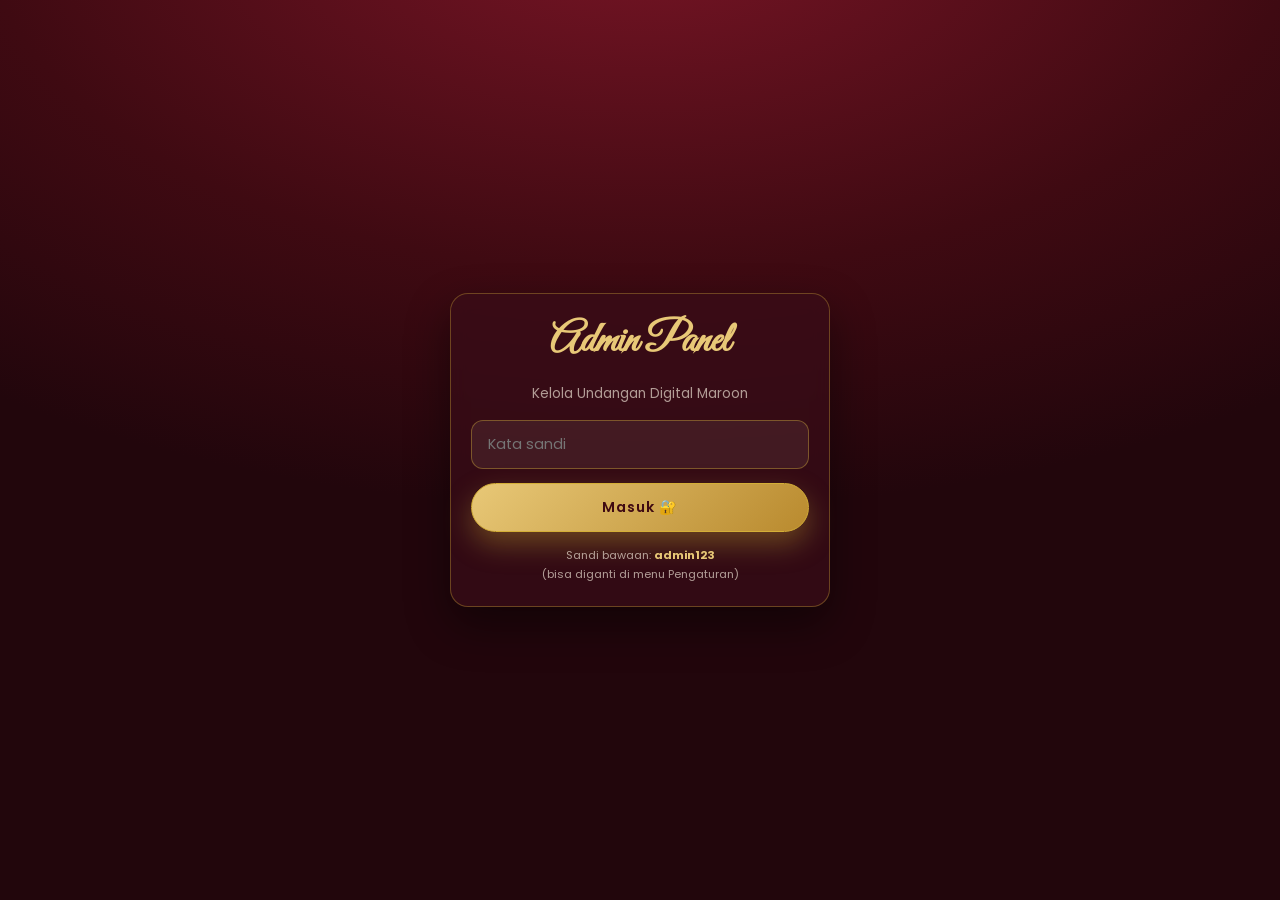
==== admin.html @ 7af0b631 "Add files via upload" ====
<!DOCTYPE html>
<html lang="id">
<head>
  <meta charset="UTF-8">
  <meta name="viewport" content="width=device-width, initial-scale=1.0">
  <title>Admin — Undangan Digital Maroon 🌹</title>
  <link rel="preconnect" href="https://fonts.googleapis.com">
  <link rel="preconnect" href="https://fonts.gstatic.com" crossorigin>
  <link href="https://fonts.googleapis.com/css2?family=Great+Vibes&family=Cormorant+Garamond:ital,wght@0,400;0,500;0,600&family=Poppins:wght@300;400;500&display=swap" rel="stylesheet">
  <link rel="stylesheet" href="style.css">
  <style>
    /* ========== KHUSUS ADMIN — TEMA MAROON + GOLD ========== */
    :root{
      --dark:#2a0810; --maroon:#5a0f1f; --maroon-2:#7a1526; --wine:#8c1d33;
      --gold:#d4af37; --gold-2:#e8c877; --gold-dim:rgba(212,175,55,.4);
      --ivory:#f6ecdd; --muted:rgba(246,236,221,.65);
      --card:rgba(58,13,24,.72); --line:rgba(212,175,55,.35);
    }
    .script{font-family:'Great Vibes',cursive;color:var(--gold-2)}

    /* ---- LOGIN ---- */
    .admin-login{position:fixed;inset:0;z-index:100;display:flex;align-items:center;justify-content:center;
      padding:20px;background:radial-gradient(1100px 600px at 50% -10%,var(--maroon-2),#3f0a12 60%,#22060c)}
    .login-card{width:min(100%,380px);padding:36px 28px;text-align:center;
      display:flex;flex-direction:column;gap:14px;
      background:var(--card);backdrop-filter:blur(10px);
      border:1px solid var(--gold-dim);border-radius:20px;box-shadow:0 18px 44px rgba(0,0,0,.5)}
    .login-title{font-size:2.6rem;margin:0}
    .login-card input{border:1px solid var(--gold-dim);border-radius:12px;padding:13px 16px;
      font-family:inherit;font-size:.9rem;outline:none;background:rgba(246,236,221,.07);color:var(--ivory)}
    .login-card input:focus{border-color:var(--gold);box-shadow:0 0 0 4px rgba(212,175,55,.15)}
    .hint{font-size:.7rem;color:var(--muted);line-height:1.7}

    /* ---- DASHBOARD ---- */
    .admin-page{max-width:900px;margin:0 auto;padding:40px 20px 100px;color:var(--ivory)}
    .admin-head{display:flex;justify-content:space-between;align-items:center;gap:12px;flex-wrap:wrap;
      padding-bottom:18px;border-bottom:1px solid var(--gold-dim)}
    .admin-title{font-size:2.6rem;margin:0}
    .admin-head .btn-ghost{margin-top:0}

    .stats{display:grid;grid-template-columns:repeat(auto-fit,minmax(140px,1fr));gap:14px;margin:26px 0 10px}
    .stat{padding:18px 10px;text-align:center}
    .stat b{display:block;font-size:1.8rem;color:var(--gold-2);font-family:'Cormorant Garamond',serif}
    .stat span{font-size:.62rem;letter-spacing:2px;text-transform:uppercase;color:var(--muted)}

    .tabs{display:flex;gap:8px;flex-wrap:wrap;margin:22px 0}
    .tab{padding:10px 20px;border-radius:999px;border:1px solid var(--gold-dim);
      background:var(--card);backdrop-filter:blur(6px);
      font-size:.82rem;color:var(--muted);transition:.25s}
    .tab:hover{color:var(--gold-2)}
    .tab.active{background:linear-gradient(135deg,var(--gold-2),#b98a2e);
      border-color:var(--gold);color:#3f0a12;font-weight:600}

    .panel{display:none}
    .panel.active{display:block;animation:fadein .4s ease}
    @keyframes fadein{from{opacity:0;transform:translateY(10px)}to{opacity:1;transform:none}}
    .panel-title{font-family:'Cormorant Garamond',serif;font-size:1.25rem;
      color:var(--gold-2);letter-spacing:2px;text-transform:uppercase}
    .row{display:flex;justify-content:space-between;align-items:center;gap:10px;flex-wrap:wrap}
    .list{display:flex;flex-direction:column;gap:12px;margin-top:16px}

    .icon-btn{border:1px solid rgba(208,82,82,.4);background:rgba(208,82,82,.12);
      color:#eb9a9a;border-radius:10px;padding:7px 14px;font-size:.72rem;font-family:inherit;cursor:pointer;transition:.2s}
    .icon-btn:hover{background:#d05252;color:#fff;border-color:#d05252}

    .guest-add{display:flex;gap:10px;margin-top:14px;flex-wrap:wrap}
    .guest-add input{flex:1;min-width:200px;border:1px solid var(--gold-dim);border-radius:999px;
      padding:12px 18px;font-family:inherit;font-size:.88rem;outline:none;
      background:rgba(246,236,221,.07);color:var(--ivory)}
    .guest-add input:focus{border-color:var(--gold);box-shadow:0 0 0 4px rgba(212,175,55,.15)}

    .data-btns{display:flex;gap:12px;margin-top:18px;flex-wrap:wrap;justify-content:center}

    .setting-card{max-width:560px;margin:16px auto;text-align:left;padding:28px 24px}
    .set-sub{font-family:'Cormorant Garamond',serif;color:var(--gold-2);margin-bottom:14px;
      font-size:1.1rem;letter-spacing:2px;text-transform:uppercase}
    .field{margin-bottom:14px}
    .field label{display:block;font-size:.66rem;letter-spacing:2px;color:var(--gold);
      margin-bottom:6px;text-transform:uppercase}
    .field input{width:100%;border:1px solid var(--gold-dim);border-radius:12px;padding:11px 14px;
      font-family:inherit;font-size:.88rem;background:rgba(246,236,221,.07);
      color:var(--ivory);outline:none}
    .field input:focus{border-color:var(--gold);box-shadow:0 0 0 4px rgba(212,175,55,.15)}
    .field input[type="datetime-local"]::-webkit-calendar-picker-indicator{filter:invert(1) brightness(.9) sepia(1) hue-rotate(-10deg)}

    /* reuse style dari style.css maroon */
    .card{background:var(--card);backdrop-filter:blur(8px);border:1px solid var(--line);
      border-radius:18px;box-shadow:0 18px 44px rgba(0,0,0,.45);padding:22px 20px}
    .wish{background:var(--card);border:1px solid var(--line);border-radius:16px;
      padding:16px 18px;box-shadow:0 14px 30px rgba(0,0,0,.35)}
    .wish-head{display:flex;justify-content:space-between;align-items:center;gap:10px;flex-wrap:wrap}
    .wish-head b{color:var(--gold-2)}
    .badge{font-size:.65rem;padding:4px 10px;border-radius:999px;letter-spacing:1px;white-space:nowrap}
    .badge.yes{background:rgba(47,158,95,.18);color:#7fd8a5}
    .badge.no{background:rgba(208,82,82,.18);color:#eb9a9a}
    .wish p{font-size:.85rem;line-height:1.8;margin-top:8px;color:var(--ivory)}
    .wish small{display:block;margin-top:8px;color:var(--muted);font-size:.68rem}
    .empty{font-size:.85rem;color:var(--muted);text-align:center;padding:20px}
    .sub{color:var(--muted);font-size:.85rem;line-height:1.7}

    .btn-gold{
      background:linear-gradient(135deg,var(--gold-2),#b98a2e);color:#3f0a12;font-weight:600;
      border:1px solid var(--gold);padding:13px 28px;border-radius:999px;font-size:.88rem;
      letter-spacing:1px;box-shadow:0 12px 28px rgba(212,175,55,.35);transition:.25s;cursor:pointer;font-family:inherit;
    }
    .btn-gold:hover{transform:translateY(-2px);box-shadow:0 16px 34px rgba(212,175,55,.5)}
    .btn-ghost{
      display:inline-block;padding:9px 18px;border:1px solid var(--gold);border-radius:999px;
      color:var(--gold-2);background:rgba(212,175,55,.08);font-size:.78rem;letter-spacing:1px;
      transition:.25s;text-decoration:none;cursor:pointer;font-family:inherit;
    }
    .btn-ghost:hover{background:var(--gold);color:#3f0a12}
    .row .btn-ghost{margin-top:0;padding:7px 14px;font-size:.72rem}

    .toast{position:fixed;left:50%;bottom:92px;transform:translate(-50%,16px);z-index:999;
      background:var(--gold);color:#3f0a12;font-weight:600;padding:10px 24px;border-radius:999px;
      font-size:.82rem;opacity:0;pointer-events:none;transition:.35s;box-shadow:0 10px 24px rgba(0,0,0,.4)}
    .toast.show{opacity:1;transform:translate(-50%,0)}
  </style>
</head>
<body>

  <div class="toast" id="toast"></div>

  <!-- ================= LOGIN ================= -->
  <div class="admin-login" id="loginBox">
    <div class="card login-card">
      <h1 class="script login-title">Admin Panel</h1>
      <p class="sub">Kelola Undangan Digital Maroon</p>
      <input type="password" id="passInput" placeholder="Kata sandi">
      <button class="btn-gold" id="loginBtn">Masuk 🔐</button>
      <p class="hint">Sandi bawaan: <b style="color:var(--gold-2)">admin123</b><br>(bisa diganti di menu Pengaturan)</p>
    </div>
  </div>

  <!-- ================= DASHBOARD ================= -->
  <main class="admin-page" id="adminPage" hidden>
    <div class="admin-head">
      <div>
        <h1 class="script admin-title">Admin Undangan 🌹</h1>
        <p class="sub">Panel kontrol undangan digitalmu</p>
      </div>
      <div style="display:flex;gap:8px;flex-wrap:wrap">
        <a class="btn-ghost" href="index.html">👁 Lihat Undangan</a>
        <button class="btn-ghost" id="logoutBtn">Keluar</button>
      </div>
    </div>

    <!-- statistik -->
    <div class="stats">
      <div class="card stat"><b id="stTotal">0</b><span>Total Ucapan</span></div>
      <div class="card stat"><b id="stHadir">0</b><span>Akan Hadir</span></div>
      <div class="card stat"><b id="stTidak">0</b><span>Berhalangan</span></div>
      <div class="card stat"><b id="stAmin">0</b><span>Aamiin</span></div>
    </div>

    <!-- tab menu -->
    <div class="tabs">
      <button class="tab active" data-panel="panelUcapan">💌 Ucapan</button>
      <button class="tab" data-panel="panelTamu">👥 Tamu &amp; Link</button>
      <button class="tab" data-panel="panelData">📥 Export Data</button>
      <button class="tab" data-panel="panelSetting">⚙️ Pengaturan</button>
    </div>

    <!-- UCAPAN -->
    <section class="panel active" id="panelUcapan">
      <div class="row">
        <h3 class="panel-title">Ucapan &amp; Doa Masuk</h3>
        <button class="icon-btn" id="clearWishes">🗑 Hapus Semua</button>
      </div>
      <p class="sub" style="margin-top:8px">Daftar semua ucapan dari tamu undangan.</p>
      <div class="list" id="adminWishes"></div>
    </section>

    <!-- TAMU & LINK -->
    <section class="panel" id="panelTamu">
      <h3 class="panel-title">Buat Link Undangan per Tamu</h3>
      <p class="sub">Tambah nama tamu → dapatkan link unik. Nama akan muncul otomatis di cover undangan.</p>
      <div class="guest-add">
        <input id="guestInput" placeholder="Nama tamu, cth: Budi Santoso">
        <button class="btn-gold" id="addGuest">+ Tambah</button>
      </div>
      <div class="list" id="guestList"></div>
    </section>

    <!-- DATA -->
    <section class="panel" id="panelData">
      <h3 class="panel-title">Export Data</h3>
      <p class="sub">Unduh data ucapan &amp; daftar tamu untuk dokumentasi atau rekap kehadiran.</p>
      <div class="data-btns">
        <button class="btn-gold" id="exportJson">📥 Export JSON</button>
        <button class="btn-ghost" id="exportCsv">📄 Export CSV (Ucapan)</button>
      </div>
    </section>

    <!-- PENGATURAN -->
    <section class="panel" id="panelSetting">
      <h3 class="panel-title">Pengaturan</h3>
      <div class="card setting-card">
        <div class="field"><label>Nama Pasangan</label><input id="cfgCouple" placeholder="Arka & Nadia"></div>
        <div class="field"><label>Teks Tanggal (cover &amp; hero)</label><input id="cfgDateLabel" placeholder="Sabtu, 12 September 2026"></div>
        <div class="field"><label>Tanggal Acara (untuk countdown)</label><input type="datetime-local" id="cfgDateISO"></div>
        <button class="btn-gold" id="saveCfg">Simpan Pengaturan</button>
        <p class="hint">*Agar perubahan nama &amp; tanggal tampil otomatis di index.html, tambahkan kode kecil di script.js (lihat catatan di bawah).</p>
      </div>
      <div class="card setting-card">
        <h4 class="set-sub">Ganti Kata Sandi</h4>
        <div class="field"><label>Kata Sandi Baru (min. 6 karakter)</label><input type="password" id="newPass"></div>
        <button class="btn-ghost" id="savePass">Perbarui Sandi 🔐</button>
      </div>
    </section>
  </main>

  <script>
    /* ============================================================
       LOGIC ADMIN — UNDANGAN MAROON 🌹
       ============================================================ */
    const $ = (id) => document.getElementById(id);
    const escapeHtml = (s) => String(s).replace(/[&<>"']/g, c =>
      ({'&':'&amp;','<':'&lt;','>':'&gt;','"':'&quot;',"'":'&#39;'}[c]));

    const PASS_KEY   = 'adminPass';
    const SESSION    = 'adminLogged';
    const WISH_KEY   = 'weddingWishes';
    const GUEST_KEY  = 'weddingGuests';
    const CONFIG_KEY = 'weddingConfig';
    const AMIN_KEY   = 'weddingAminCount';

    const getPass   = () => localStorage.getItem(PASS_KEY) || 'admin123';
    const getWishes = () => JSON.parse(localStorage.getItem(WISH_KEY) || '[]');
    const getGuests = () => JSON.parse(localStorage.getItem(GUEST_KEY) || '[]');

    function showToast(msg){
      const t = $('toast'); if(!t) return;
      t.textContent = msg; t.classList.add('show');
      clearTimeout(t._h); t._h = setTimeout(() => t.classList.remove('show'), 2200);
    }

    async function copyText(t){
      try { await navigator.clipboard.writeText(t); showToast('Tersalin ✅'); }
      catch { showToast('Gagal menyalin ❌'); }
    }

    /* ---------- LOGIN ---------- */
    function enter(){ $('loginBox').style.display = 'none'; $('adminPage').hidden = false; refreshAll(); }
    if (sessionStorage.getItem(SESSION) === '1') enter();

    $('loginBtn').addEventListener('click', () => {
      if ($('passInput').value === getPass()){
        sessionStorage.setItem(SESSION, '1'); enter(); showToast('Selamat datang! 🌹');
      } else showToast('Kata sandi salah ❌');
    });
    $('passInput').addEventListener('keydown', e => { if (e.key === 'Enter') $('loginBtn').click(); });
    $('logoutBtn').addEventListener('click', () => { sessionStorage.removeItem(SESSION); location.reload(); });

    /* ---------- TABS ---------- */
    document.querySelectorAll('.tab').forEach(t => t.addEventListener('click', () => {
      document.querySelectorAll('.tab').forEach(x => x.classList.remove('active'));
      document.querySelectorAll('.panel').forEach(x => x.classList.remove('active'));
      t.classList.add('active');
      $(t.dataset.panel).classList.add('active');
    }));

    /* ---------- STATISTIK ---------- */
    function refreshStats(){
      const w = getWishes();
      $('stTotal').textContent = w.length;
      $('stHadir').textContent = w.filter(x => x.attend === 'Hadir').length;
      $('stTidak').textContent = w.filter(x => x.attend !== 'Hadir').length;
      $('stAmin').textContent  = localStorage.getItem(AMIN_KEY) || '0';
    }

    /* ---------- UCAPAN ---------- */
    function renderWishesAdmin(){
      const box = $('adminWishes'), w = getWishes();
      box.innerHTML = w.length ? '' : '<p class="empty">Belum ada ucapan masuk 🌹</p>';
      w.forEach((x, i) => {
        const d = document.createElement('div'); d.className = 'wish';
        d.innerHTML =
          `<div class="wish-head"><b>${escapeHtml(x.name)}</b>
            <span class="badge ${x.attend === 'Hadir' ? 'yes' : 'no'}">${x.attend}</span></div>
          <p>${escapeHtml(x.msg)}</p><small>${x.time}</small>
          <div style="margin-top:10px">
            <button class="icon-btn del-wish" data-i="${i}">🗑 Hapus</button>
          </div>`;
        box.appendChild(d);
      });
    }
    $('adminWishes').addEventListener('click', e => {
      const b = e.target.closest('.del-wish'); if (!b) return;
      const w = getWishes(); w.splice(+b.dataset.i, 1);
      localStorage.setItem(WISH_KEY, JSON.stringify(w));
      refreshAll(); showToast('Ucapan dihapus 🗑');
    });
    $('clearWishes').addEventListener('click', () => {
      if (confirm('Hapus SEMUA ucapan? Tindakan ini tidak bisa dibatalkan.')){
        localStorage.setItem(WISH_KEY, '[]');
        refreshAll(); showToast('Semua ucapan dihapus');
      }
    });

    /* ---------- TAMU & LINK ---------- */
    const linkFor = n => new URL('index.html?to=' + encodeURIComponent(n), location.href).href;
    function renderGuests(){
      const box = $('guestList'), g = getGuests();
      box.innerHTML = g.length ? '' : '<p class="empty">Belum ada tamu. Tambahkan di atas 👆</p>';
      g.forEach((n, i) => {
        const d = document.createElement('div'); d.className = 'wish';
        d.innerHTML =
          `<div class="row" style="width:100%">
            <b>${escapeHtml(n)}</b>
            <span style="display:flex;gap:6px;flex-wrap:wrap">
              <button class="btn-ghost cp" data-link="${linkFor(n)}">🔗 Salin Link</button>
              <button class="icon-btn del-guest" data-i="${i}">🗑</button>
            </span>
          </div>`;
        box.appendChild(d);
      });
    }
    $('addGuest').addEventListener('click', () => {
      const name = $('guestInput').value.trim();
      if (!name) return showToast('Isi nama tamu dulu');
      const g = getGuests();
      if (g.includes(name)) return showToast('Nama sudah ada');
      g.push(name);
      localStorage.setItem(GUEST_KEY, JSON.stringify(g));
      $('guestInput').value = ''; renderGuests(); showToast('Tamu ditambahkan ✅');
    });
    $('guestInput').addEventListener('keydown', e => { if (e.key === 'Enter') $('addGuest').click(); });
    $('guestList').addEventListener('click', e => {
      const cp = e.target.closest('.cp');
      if (cp) return copyText(cp.dataset.link);
      const del = e.target.closest('.del-guest');
      if (del){
        const g = getGuests(); g.splice(+del.dataset.i, 1);
        localStorage.setItem(GUEST_KEY, JSON.stringify(g));
        renderGuests(); showToast('Tamu dihapus');
      }
    });

    /* ---------- EXPORT DATA ---------- */
    $('exportJson').addEventListener('click', () => {
      const data = {
        generated: new Date().toISOString(),
        config: JSON.parse(localStorage.getItem(CONFIG_KEY) || '{}'),
        wishes: getWishes(),
        guests: getGuests(),
        totalAmin: localStorage.getItem(AMIN_KEY) || '0'
      };
      const blob = new Blob([JSON.stringify(data, null, 2)], { type: 'application/json' });
      const a = document.createElement('a');
      a.href = URL.createObjectURL(blob);
      a.download = `data-undangan-${Date.now()}.json`;
      a.click(); URL.revokeObjectURL(a.href);
      showToast('JSON terunduh 📥');
    });
    $('exportCsv').addEventListener('click', () => {
      const wishes = getWishes();
      if (wishes.length === 0) return showToast('Belum ada ucapan');
      const rows = [['Nama','Kehadiran','Ucapan','Waktu'],
        ...wishes.map(w => [w.name, w.attend, w.msg, w.time])];
      const csv = rows.map(r => r.map(v => `"${String(v).replace(/"/g,'""')}"`).join(',')).join('\n');
      const blob = new Blob([csv], { type: 'text/csv;charset=utf-8' });
      const a = document.createElement('a');
      a.href = URL.createObjectURL(blob);
      a.download = `ucapan-tamu-${Date.now()}.csv`;
      a.click(); URL.revokeObjectURL(a.href);
      showToast('CSV terunduh 📄');
    });

    /* ---------- PENGATURAN ---------- */
    $('saveCfg').addEventListener('click', () => {
      const cfg = {
        couple:    $('cfgCouple').value.trim(),
        dateLabel: $('cfgDateLabel').value.trim(),
        dateISO:   $('cfgDateISO').value
      };
      localStorage.setItem(CONFIG_KEY, JSON.stringify(cfg));
      showToast('Pengaturan tersimpan ✅');
    });
    function fillCfg(){
      const c = JSON.parse(localStorage.getItem(CONFIG_KEY) || '{}');
      if (c.couple)    $('cfgCouple').value    = c.couple;
      if (c.dateLabel) $('cfgDateLabel').value = c.dateLabel;
      if (c.dateISO)   $('cfgDateISO').value   = c.dateISO;
    }
    $('savePass').addEventListener('click', () => {
      const p = $('newPass').value.trim();
      if (p.length < 6) return showToast('Minimal 6 karakter');
      localStorage.setItem(PASS_KEY, p);
      $('newPass').value = '';
      showToast('Kata sandi diperbarui 🔐');
    });

    /* ---------- REFRESH SEMUA ---------- */
    function refreshAll(){ refreshStats(); renderWishesAdmin(); renderGuests(); fillCfg(); }
  </script>
</body>
</html>
---- style.css ----
/* =========================================================
   style.css — Undangan Digital MAROON 3D 🌹
   Tema: Maroon elegan + gold (ala video senarai.vite)
   ========================================================= */
:root{
  --dark:#2a0810; --maroon:#5a0f1f; --maroon-2:#7a1526; --wine:#8c1d33;
  --gold:#d4af37; --gold-2:#e8c877; --gold-dim:rgba(212,175,55,.4);
  --ivory:#f6ecdd; --muted:rgba(246,236,221,.65);
  /* variabel kompatibilitas halaman amin/admin */
  --p100:#3a0d18; --p200:#5a0f1f; --p300:#8c1d33; --p400:#b04a63;
  --p500:#d4af37; --p600:#e8c877; --rose:#c9a24b; --ink:#f6ecdd;
  --line:rgba(212,175,55,.35); --card:rgba(58,13,24,.72);
  --shadow:0 18px 44px rgba(0,0,0,.45);
}
*{margin:0;padding:0;box-sizing:border-box}
html{scroll-behavior:smooth}
body{
  font-family:'Poppins',sans-serif;color:var(--ivory);
  background:linear-gradient(180deg,#3f0a12,var(--dark) 55%,#1c050a);
  overflow-x:hidden;
}
body::before{content:'';position:fixed;inset:0;
  background:url('assets/b4.png') center/cover;opacity:.14;pointer-events:none;z-index:-1}
body.locked{overflow:hidden}
img{max-width:100%;display:block}
a{color:inherit;text-decoration:none}
button{font-family:inherit;cursor:pointer}
.script{font-family:'Great Vibes',cursive;color:var(--gold-2)}

.section{max-width:700px;margin:0 auto;padding:80px 22px;text-align:center}
.title{font-size:2.9rem;margin:8px 0 10px}
.sub{color:var(--muted);font-size:.9rem;line-height:1.9;max-width:460px;margin:0 auto}
.label{display:flex;align-items:center;justify-content:center;gap:14px;
  color:var(--gold);letter-spacing:4px;font-size:.66rem;text-transform:uppercase}
.label::before,.label::after{content:'';width:46px;height:1px}
.label::before{background:linear-gradient(90deg,transparent,var(--gold))}
.label::after{background:linear-gradient(90deg,var(--gold),transparent)}
.ornament{color:var(--gold);letter-spacing:10px;margin:18px 0}

.btn-gold{
  background:linear-gradient(135deg,var(--gold-2),#b98a2e);color:#3f0a12;font-weight:600;
  border:1px solid var(--gold);padding:13px 32px;border-radius:999px;font-size:.88rem;
  letter-spacing:1px;box-shadow:0 12px 28px rgba(212,175,55,.35);transition:.25s;
}
.btn-gold:hover{transform:translateY(-3px);box-shadow:0 16px 34px rgba(212,175,55,.5)}
.btn-ghost{
  display:inline-block;margin-top:14px;padding:9px 20px;border:1px solid var(--gold);
  border-radius:999px;color:var(--gold-2);background:rgba(212,175,55,.08);
  font-size:.78rem;letter-spacing:1px;transition:.25s;
}
.btn-ghost:hover{background:var(--gold);color:#3f0a12}
.card{background:var(--card);backdrop-filter:blur(8px);border:1px solid var(--line);
  border-radius:20px;box-shadow:var(--shadow);padding:26px 20px}

/* ---------- reveal 3D ---------- */
.reveal{opacity:0;transform:perspective(900px) rotateX(14deg) translateY(36px);
  transition:opacity .9s ease,transform .9s ease}
.reveal.visible{opacity:1;transform:none}

/* ---------- COVER amplop 3D ---------- */
.cover{position:fixed;inset:0;z-index:100;display:flex;align-items:center;justify-content:center;
  background:radial-gradient(1100px 600px at 50% -10%,var(--maroon-2),#3f0a12 60%,#22060c);
  transition:opacity .9s,visibility .9s}
.cover-frame{position:relative;padding:32px 22px;width:min(430px,94vw);text-align:center;
  border:1px solid var(--gold-dim);outline:1px solid var(--gold-dim);outline-offset:6px;
  border-radius:18px;background:rgba(42,8,16,.55);backdrop-filter:blur(6px)}
.cover-to{margin:22px 0;font-size:.8rem;color:var(--muted)}
.guest-name{font-size:1.05rem;font-weight:500;color:var(--gold-2);margin-top:4px}

.envelope{position:relative;width:min(340px,88vw);height:220px;margin:26px auto;perspective:900px}
.env-back{position:absolute;inset:0;background:#4a0d1a;border-radius:10px;box-shadow:0 24px 60px rgba(0,0,0,.55)}
.env-card{position:absolute;left:7%;right:7%;top:8%;bottom:8%;background:var(--ivory);border-radius:8px;
  z-index:2;display:flex;flex-direction:column;align-items:center;justify-content:center;gap:4px;
  box-shadow:0 6px 18px rgba(0,0,0,.35);transition:transform .9s cubic-bezier(.2,.7,.3,1) .45s}
.env-pre{font-size:.6rem;letter-spacing:3px;text-transform:uppercase;color:var(--wine)}
.env-names{font-size:1.9rem;color:var(--maroon)}
.env-date{font-size:.7rem;letter-spacing:3px;color:#8a6a2f}
.env-flap{position:absolute;left:0;right:0;top:0;height:55%;z-index:5;border-radius:10px 10px 0 0;
  background:linear-gradient(180deg,var(--maroon-2),var(--maroon));
  clip-path:polygon(0 0,100% 0,50% 100%);transform-origin:top center;transition:transform .8s ease}
.seal{position:absolute;left:50%;top:80%;transform:translate(-50%,-50%);width:52px;height:52px;
  border-radius:50%;background:radial-gradient(circle at 35% 30%,var(--gold-2),#b98a2e);
  color:#4a0d1a;font-weight:700;font-size:.78rem;letter-spacing:1px;
  display:flex;align-items:center;justify-content:center;box-shadow:0 4px 10px rgba(0,0,0,.4)}
.env-front{position:absolute;inset:0;z-index:4;border-radius:10px;
  background:linear-gradient(180deg,#6b1220,#57101e);
  clip-path:polygon(0 0,50% 42%,100% 0,100% 100%,0 100%);
  box-shadow:inset 0 -8px 20px rgba(0,0,0,.35)}
.cover.opening .env-flap{transform:rotateX(180deg);z-index:1}
.cover.opening .env-card{transform:translateY(-112%)}
.cover.opened{opacity:0;visibility:hidden;pointer-events:none}

/* ---------- HERO ---------- */
.hero{min-height:100vh;min-height:100svh;display:flex;flex-direction:column;
  align-items:center;justify-content:center;text-align:center;padding:70px 20px 60px;position:relative}
.photo3d{width:min(300px,80vw);margin:24px auto 12px;padding:10px;border-radius:14px;
  background:rgba(246,236,221,.05);border:1px solid var(--gold-dim);
  outline:1px solid var(--gold-dim);outline-offset:5px;
  box-shadow:0 24px 60px rgba(0,0,0,.55);transition:transform .3s ease;transform-style:preserve-3d}
.photo3d img{border-radius:8px;width:100%;aspect-ratio:3/4;object-fit:cover}
.hero-names{font-size:clamp(3rem,10vw,4.6rem);margin-top:10px}
.hero-date{letter-spacing:3px;color:var(--muted);font-size:.9rem}
.scroll-hint{position:absolute;bottom:16px;left:50%;transform:translateX(-50%);
  font-size:1.4rem;color:var(--gold);animation:bounce 1.6s infinite}
@keyframes bounce{50%{transform:translate(-50%,8px)}}

.countdown{display:flex;gap:10px;justify-content:center;flex-wrap:wrap}
.countdown div{min-width:70px;padding:12px 6px;border-radius:14px;
  background:rgba(58,13,24,.7);border:1px solid var(--gold-dim);backdrop-filter:blur(6px)}
.countdown b{display:block;font-family:'Cormorant Garamond',serif;font-size:1.7rem;color:var(--gold-2)}
.countdown span{font-size:.6rem;letter-spacing:2px;text-transform:uppercase;color:var(--muted)}

/* ---------- quote ---------- */
.quote-mark{font-family:'Cormorant Garamond',serif;font-size:4rem;color:var(--gold);line-height:1;margin-top:14px}
.quote-text{font-family:'Cormorant Garamond',serif;font-style:italic;font-size:1.15rem;line-height:2;max-width:520px;margin:0 auto}
.quote-sign{margin-top:16px;font-size:.78rem;color:var(--gold);letter-spacing:2px}

/* ---------- mempelai ---------- */
.couple-grid{display:flex;flex-direction:column;gap:30px;align-items:center;margin-top:40px}
.couple-card{max-width:320px;width:100%}
.mono-arch{width:140px;height:180px;margin:0 auto 16px;border-radius:90px 90px 14px 14px;
  background:linear-gradient(160deg,var(--maroon-2),var(--wine));
  border:1px solid var(--gold-dim);display:flex;align-items:center;justify-content:center}
.mono-arch span{font-family:'Great Vibes',cursive;font-size:3.2rem;color:var(--gold-2)}
.couple-card h3{font-size:2.1rem}
.couple-card p{font-size:.82rem;color:var(--muted);line-height:1.8;margin-top:6px}
.ig{display:inline-block;margin-top:8px;font-size:.78rem;color:var(--gold-2);border-bottom:1px dashed var(--gold-dim)}
.amp{font-family:'Great Vibes',cursive;font-size:2.6rem;color:var(--gold)}
@media(min-width:640px){.couple-grid{flex-direction:row;justify-content:center}}

/* ---------- acara & kado ---------- */
.event-card{position:relative;background:rgba(58,13,24,.72);border:1px solid var(--line);
  border-radius:20px;padding:34px 22px;box-shadow:var(--shadow);max-width:430px;margin:26px auto 0}
.event-card::before{content:'';position:absolute;inset:8px;border:1px solid var(--gold-dim);
  border-radius:14px;pointer-events:none}
.event-icon{font-size:1.7rem}
.event-card h3{font-family:'Cormorant Garamond',serif;letter-spacing:4px;text-transform:uppercase;
  color:var(--gold-2);font-size:1.2rem;margin-top:6px}
.event-date{font-family:'Cormorant Garamond',serif;font-size:1.6rem;margin-top:8px}
.event-time{font-size:.84rem;color:var(--muted);margin-top:2px}
.event-place{font-size:.84rem;margin-top:10px;line-height:1.7}
.gift-bank{font-family:'Cormorant Garamond',serif;font-weight:700;letter-spacing:4px;color:var(--gold-2)}
.gift-num{font-size:1.15rem;letter-spacing:1px;margin:6px 0 2px;font-weight:600}
.gift-name{font-size:.78rem;color:var(--muted)}

/* ---------- timeline ---------- */
.timeline{margin:40px auto 0;max-width:460px;text-align:left;position:relative}
.timeline::before{content:'';position:absolute;left:14px;top:6px;bottom:6px;width:2px;
  background:linear-gradient(var(--gold-dim),var(--gold));border-radius:2px}
.t-item{position:relative;padding:0 0 32px 46px}
.t-item::before{content:'';position:absolute;left:7px;top:4px;width:16px;height:16px;border-radius:50%;
  background:var(--gold);box-shadow:0 0 0 4px rgba(212,175,55,.2)}
.t-year{font-size:.68rem;letter-spacing:3px;color:var(--gold)}
.t-item h4{font-family:'Cormorant Garamond',serif;font-size:1.15rem;margin:4px 0 6px}
.t-item p{font-size:.83rem;color:var(--muted);line-height:1.8}

/* ---------- GALERI RING 3D ---------- */
.ring-wrap{perspective:1200px;height:320px;margin-top:34px;display:flex;justify-content:center;align-items:center}
.ring{position:relative;width:190px;height:250px;transform-style:preserve-3d;
  animation:ringSpin 20s linear infinite}
.ring-wrap:hover .ring{animation-play-state:paused}
.ring figure{position:absolute;inset:0;border-radius:12px;overflow:hidden;
  border:2px solid var(--gold-dim);box-shadow:0 20px 40px rgba(0,0,0,.5);background:#000;
  transform:rotateY(calc(var(--i) * 60deg)) translateZ(230px)}
.ring img{width:100%;height:100%;object-fit:cover;opacity:.95}
@keyframes ringSpin{from{transform:rotateY(0)}to{transform:rotateY(360deg)}}

/* ---------- footer & nav ---------- */
footer{padding:60px 20px 130px;text-align:center}
.foot-names{font-size:2.8rem;margin-top:6px}
footer p{font-size:.74rem;color:var(--muted);margin-top:6px;letter-spacing:1px}
.bottom-nav{position:fixed;left:50%;transform:translateX(-50%);bottom:14px;z-index:80;
  display:flex;gap:4px;background:rgba(42,8,16,.88);backdrop-filter:blur(14px);
  border:1px solid var(--gold-dim);border-radius:999px;padding:7px 9px;
  box-shadow:0 12px 30px rgba(0,0,0,.5)}
.bottom-nav a{display:flex;flex-direction:column;align-items:center;gap:2px;font-size:1rem;
  padding:6px 13px;border-radius:999px;color:var(--muted);transition:.25s}
.bottom-nav a span{font-size:.56rem;letter-spacing:1px;text-transform:uppercase}
.bottom-nav a:hover{background:linear-gradient(135deg,var(--gold-2),#b98a2e);color:#3f0a12}

/* ---------- musik, partikel, toast ---------- */
.music-btn{position:fixed;right:16px;top:16px;z-index:90;width:48px;height:48px;border-radius:50%;
  border:1px solid var(--gold);font-size:19px;color:#3f0a12;
  background:linear-gradient(135deg,var(--gold-2),#b98a2e);box-shadow:0 10px 22px rgba(212,175,55,.4)}
.music-btn.playing{animation:spin 4s linear infinite}
@keyframes spin{to{transform:rotate(360deg)}}
.petals{position:fixed;inset:0;pointer-events:none;z-index:55;overflow:hidden}
.petals span{position:absolute;top:-6%;color:var(--gold-2);text-shadow:0 0 8px rgba(212,175,55,.8);
  animation:fall linear infinite}
@keyframes fall{to{transform:translateY(112vh) rotate(360deg)}}
.toast{position:fixed;left:50%;bottom:92px;transform:translate(-50%,16px);z-index:95;
  background:var(--gold);color:#3f0a12;font-weight:600;padding:10px 24px;border-radius:999px;
  font-size:.82rem;opacity:0;pointer-events:none;transition:.35s;box-shadow:0 10px 24px rgba(0,0,0,.4)}
.toast.show{opacity:1;transform:translate(-50%,0)}

/* ---------- form ucapan & kompatibilitas amin/admin ---------- */
.wish-form{display:flex;flex-direction:column;gap:12px;text-align:left;max-width:460px;margin:24px auto 0}
.wish-form input,.wish-form select,.wish-form textarea{
  border:1px solid var(--gold-dim);border-radius:14px;padding:12px 16px;font-family:inherit;
  font-size:.88rem;background:rgba(246,236,221,.07);color:var(--ivory);outline:none;transition:.25s}
.wish-form input:focus,.wish-form textarea:focus{border-color:var(--gold);
  box-shadow:0 0 0 4px rgba(212,175,55,.15)}
.wish-form select option{color:#3f0a12}
.wish-form .btn-gold{align-self:center;margin-top:4px}
.btn-main{background:linear-gradient(135deg,var(--gold-2),#b98a2e);border:1px solid var(--gold);
  color:#3f0a12;font-weight:600;padding:13px 30px;border-radius:999px;font-size:.9rem;
  box-shadow:0 10px 26px rgba(212,175,55,.35)}
.wish-list{margin-top:30px;display:flex;flex-direction:column;gap:14px;text-align:left;max-width:520px;margin-inline:auto}
.wish{background:var(--card);border:1px solid var(--line);border-radius:16px;padding:16px 18px;box-shadow:var(--shadow)}
.wish-head{display:flex;justify-content:space-between;align-items:center;gap:10px}
.wish-head b{color:var(--gold-2)}
.badge{font-size:.65rem;padding:4px 10px;border-radius:999px;letter-spacing:1px;white-space:nowrap}
.badge.yes{background:rgba(47,158,95,.18);color:#7fd8a5}
.badge.no{background:rgba(208,82,82,.18);color:#eb9a9a}
.wish p{font-size:.85rem;line-height:1.8;margin-top:8px}
.wish small{display:block;margin-top:8px;color:var(--muted);font-size:.68rem}
.empty{font-size:.83rem;color:var(--muted);text-align:center}
.amin-page{max-width:560px;margin:0 auto;padding:70px 20px 130px;text-align:center}
.back-link{display:inline-block;font-size:.8rem;color:var(--gold-2);margin-bottom:26px;
  border:1px solid var(--line);padding:8px 18px;border-radius:999px;background:var(--card)}
.amin-title{font-size:3rem}
.amin-box{margin:34px 0 26px;padding:34px 20px}
.amin-count{font-size:.85rem;color:var(--muted);margin-bottom:18px}
.amin-count b{color:var(--gold-2);font-size:1.1rem}
.amin-btn{width:130px;height:130px;border-radius:50%;border:1px solid var(--gold);color:#3f0a12;font-weight:600;
  background:radial-gradient(circle at 30% 30%,var(--gold-2),#b98a2e);
  font-size:1.15rem;letter-spacing:1px;box-shadow:0 16px 36px rgba(212,175,55,.4);transition:transform .2s}
.amin-btn:active{transform:scale(.92)}
.amin-btn.pop{animation:pop .45s ease}
@keyframes pop{40%{transform:scale(1.15)}}
.amin-hint{font-size:.74rem;color:var(--muted);margin-top:14px}
.float-amin{position:fixed;bottom:-50px;z-index:65;color:var(--gold-2);
  font-family:'Great Vibes',cursive;pointer-events:none;animation:rise ease-in forwards}
@keyframes rise{to{transform:translateY(-115vh) rotate(12deg);opacity:0}}
/* ============ FIX UKURAN: lebih ramping & proporsional ============ */

/* ruang kiri-kanan section lebih lega */
.section{padding:70px 28px}

/* judul sedikit dikecilkan */
.title{font-size:2.5rem}

/* form ucapan: lebih sempit, tidak mentepet layar */
.wish-form{
  width:min(100%, 340px);   /* sebelumnya 460px → sekarang max 340px */
  max-width:340px;
  margin:20px auto 0;
  gap:10px;
}

/* input / select / textarea lebih kecil */
.wish-form input,
.wish-form select,
.wish-form textarea{
  width:100%;
  padding:10px 14px;      /* sebelumnya 12px 16px */
  font-size:.8rem;        /* sebelumnya .88rem */
  border-radius:12px;
}
.wish-form textarea{min-height:74px;resize:vertical}

/* tombol "Kirim Doa" lebih mungil */
.wish-form .btn-gold,
.wish-form button[type="submit"]{
  padding:10px 26px;      /* sebelumnya 13px 32px */
  font-size:.78rem;
}

/* daftar ucapan ikut ramping */
.wish-list{width:min(100%,340px);margin-inline:auto}
footer{padding:60px 20px 60px;text-align:center}   /* sebelumnya 130px → 60px */
.bottom-nav{display:none !important}
footer{padding:60px 20px 60px;text-align:center}
/* ============ FIX COVER: stabil & rapi ============ */

/* sembunyikan partikel selama cover tampil → tidak bergerak-gerak */
body.locked .petals{display:none}

/* cegah scroll horizontal */
html{overflow-x:hidden}

/* cover bisa scroll kalau layar kecil, frame benar-benar di tengah */
.cover{overflow:auto;padding:24px 16px}
.cover-frame{
  margin:auto;                 /* pusat sempurna */
  width:100%;
  max-width:380px;             /* tidak kelebaran / terpotong */
  padding:28px 18px;
  border-radius:18px;
  outline-offset:5px;
}

/* amplop & teks lebih proporsional */
.envelope{width:min(280px,78vw);height:190px;margin:20px auto}
.env-names{font-size:1.7rem}
.cover-to{margin:18px 0 14px;font-size:.75rem}
.guest-name{font-size:1rem}
.btn-gold{padding:11px 26px;font-size:.8rem}
/* foto lebih tajam, kontras, dan cerah */
.photo3d img,
.polaroid img,
.ring img{
  filter:url(#sharpen) contrast(1.08) saturate(1.06) brightness(1.03);
}
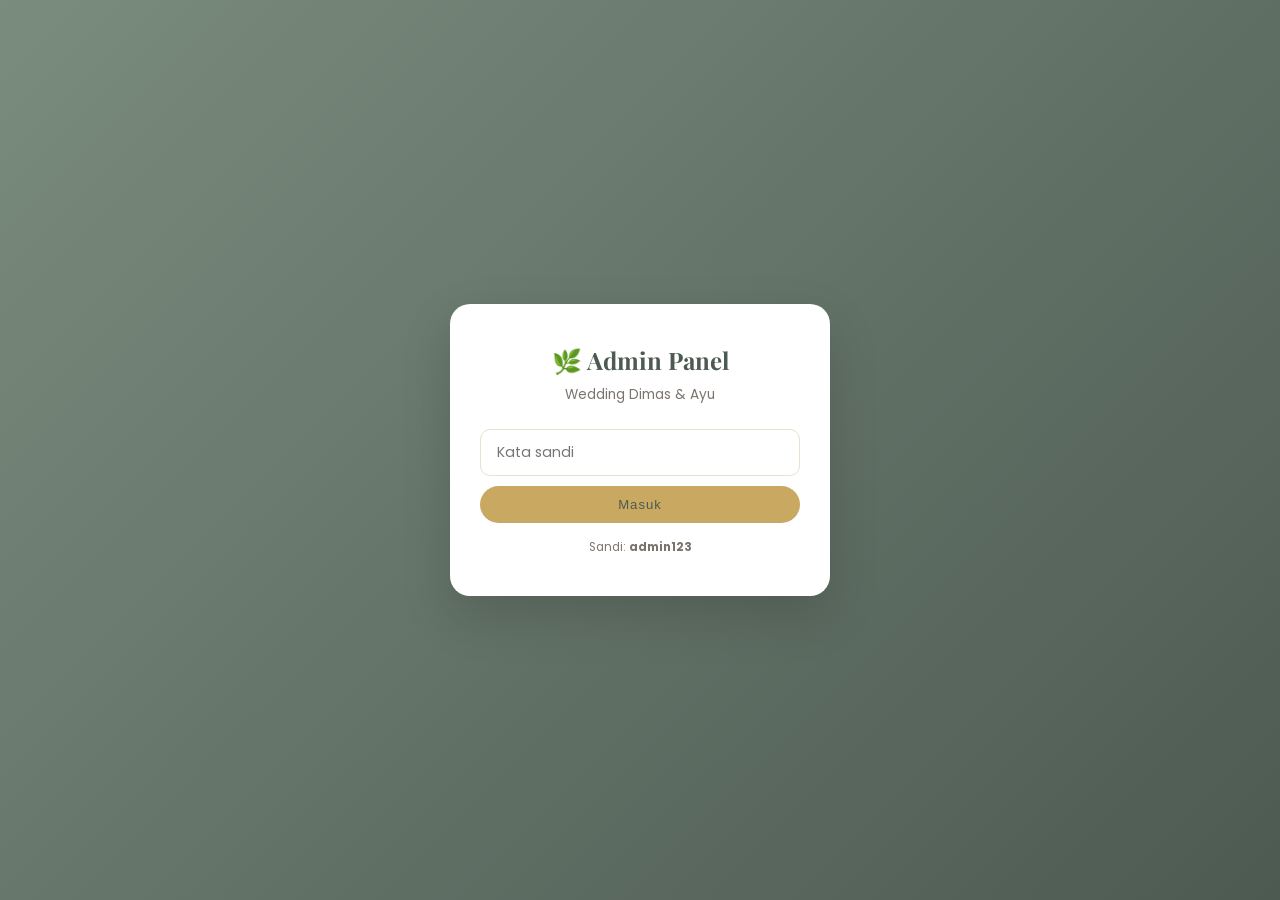
==== commit fa90eb64: "weeding-arkanadia" ====
--- a/admin.html
+++ b/admin.html
@@ -1,399 +1,226 @@
 <!DOCTYPE html>
 <html lang="id">
 <head>
-  <meta charset="UTF-8">
-  <meta name="viewport" content="width=device-width, initial-scale=1.0">
-  <title>Admin — Undangan Digital Maroon 🌹</title>
-  <link rel="preconnect" href="https://fonts.googleapis.com">
-  <link rel="preconnect" href="https://fonts.gstatic.com" crossorigin>
-  <link href="https://fonts.googleapis.com/css2?family=Great+Vibes&family=Cormorant+Garamond:ital,wght@0,400;0,500;0,600&family=Poppins:wght@300;400;500&display=swap" rel="stylesheet">
-  <link rel="stylesheet" href="style.css">
-  <style>
-    /* ========== KHUSUS ADMIN — TEMA MAROON + GOLD ========== */
-    :root{
-      --dark:#2a0810; --maroon:#5a0f1f; --maroon-2:#7a1526; --wine:#8c1d33;
-      --gold:#d4af37; --gold-2:#e8c877; --gold-dim:rgba(212,175,55,.4);
-      --ivory:#f6ecdd; --muted:rgba(246,236,221,.65);
-      --card:rgba(58,13,24,.72); --line:rgba(212,175,55,.35);
-    }
-    .script{font-family:'Great Vibes',cursive;color:var(--gold-2)}
-
-    /* ---- LOGIN ---- */
-    .admin-login{position:fixed;inset:0;z-index:100;display:flex;align-items:center;justify-content:center;
-      padding:20px;background:radial-gradient(1100px 600px at 50% -10%,var(--maroon-2),#3f0a12 60%,#22060c)}
-    .login-card{width:min(100%,380px);padding:36px 28px;text-align:center;
-      display:flex;flex-direction:column;gap:14px;
-      background:var(--card);backdrop-filter:blur(10px);
-      border:1px solid var(--gold-dim);border-radius:20px;box-shadow:0 18px 44px rgba(0,0,0,.5)}
-    .login-title{font-size:2.6rem;margin:0}
-    .login-card input{border:1px solid var(--gold-dim);border-radius:12px;padding:13px 16px;
-      font-family:inherit;font-size:.9rem;outline:none;background:rgba(246,236,221,.07);color:var(--ivory)}
-    .login-card input:focus{border-color:var(--gold);box-shadow:0 0 0 4px rgba(212,175,55,.15)}
-    .hint{font-size:.7rem;color:var(--muted);line-height:1.7}
-
-    /* ---- DASHBOARD ---- */
-    .admin-page{max-width:900px;margin:0 auto;padding:40px 20px 100px;color:var(--ivory)}
-    .admin-head{display:flex;justify-content:space-between;align-items:center;gap:12px;flex-wrap:wrap;
-      padding-bottom:18px;border-bottom:1px solid var(--gold-dim)}
-    .admin-title{font-size:2.6rem;margin:0}
-    .admin-head .btn-ghost{margin-top:0}
-
-    .stats{display:grid;grid-template-columns:repeat(auto-fit,minmax(140px,1fr));gap:14px;margin:26px 0 10px}
-    .stat{padding:18px 10px;text-align:center}
-    .stat b{display:block;font-size:1.8rem;color:var(--gold-2);font-family:'Cormorant Garamond',serif}
-    .stat span{font-size:.62rem;letter-spacing:2px;text-transform:uppercase;color:var(--muted)}
-
-    .tabs{display:flex;gap:8px;flex-wrap:wrap;margin:22px 0}
-    .tab{padding:10px 20px;border-radius:999px;border:1px solid var(--gold-dim);
-      background:var(--card);backdrop-filter:blur(6px);
-      font-size:.82rem;color:var(--muted);transition:.25s}
-    .tab:hover{color:var(--gold-2)}
-    .tab.active{background:linear-gradient(135deg,var(--gold-2),#b98a2e);
-      border-color:var(--gold);color:#3f0a12;font-weight:600}
-
-    .panel{display:none}
-    .panel.active{display:block;animation:fadein .4s ease}
-    @keyframes fadein{from{opacity:0;transform:translateY(10px)}to{opacity:1;transform:none}}
-    .panel-title{font-family:'Cormorant Garamond',serif;font-size:1.25rem;
-      color:var(--gold-2);letter-spacing:2px;text-transform:uppercase}
-    .row{display:flex;justify-content:space-between;align-items:center;gap:10px;flex-wrap:wrap}
-    .list{display:flex;flex-direction:column;gap:12px;margin-top:16px}
-
-    .icon-btn{border:1px solid rgba(208,82,82,.4);background:rgba(208,82,82,.12);
-      color:#eb9a9a;border-radius:10px;padding:7px 14px;font-size:.72rem;font-family:inherit;cursor:pointer;transition:.2s}
-    .icon-btn:hover{background:#d05252;color:#fff;border-color:#d05252}
-
-    .guest-add{display:flex;gap:10px;margin-top:14px;flex-wrap:wrap}
-    .guest-add input{flex:1;min-width:200px;border:1px solid var(--gold-dim);border-radius:999px;
-      padding:12px 18px;font-family:inherit;font-size:.88rem;outline:none;
-      background:rgba(246,236,221,.07);color:var(--ivory)}
-    .guest-add input:focus{border-color:var(--gold);box-shadow:0 0 0 4px rgba(212,175,55,.15)}
-
-    .data-btns{display:flex;gap:12px;margin-top:18px;flex-wrap:wrap;justify-content:center}
-
-    .setting-card{max-width:560px;margin:16px auto;text-align:left;padding:28px 24px}
-    .set-sub{font-family:'Cormorant Garamond',serif;color:var(--gold-2);margin-bottom:14px;
-      font-size:1.1rem;letter-spacing:2px;text-transform:uppercase}
-    .field{margin-bottom:14px}
-    .field label{display:block;font-size:.66rem;letter-spacing:2px;color:var(--gold);
-      margin-bottom:6px;text-transform:uppercase}
-    .field input{width:100%;border:1px solid var(--gold-dim);border-radius:12px;padding:11px 14px;
-      font-family:inherit;font-size:.88rem;background:rgba(246,236,221,.07);
-      color:var(--ivory);outline:none}
-    .field input:focus{border-color:var(--gold);box-shadow:0 0 0 4px rgba(212,175,55,.15)}
-    .field input[type="datetime-local"]::-webkit-calendar-picker-indicator{filter:invert(1) brightness(.9) sepia(1) hue-rotate(-10deg)}
-
-    /* reuse style dari style.css maroon */
-    .card{background:var(--card);backdrop-filter:blur(8px);border:1px solid var(--line);
-      border-radius:18px;box-shadow:0 18px 44px rgba(0,0,0,.45);padding:22px 20px}
-    .wish{background:var(--card);border:1px solid var(--line);border-radius:16px;
-      padding:16px 18px;box-shadow:0 14px 30px rgba(0,0,0,.35)}
-    .wish-head{display:flex;justify-content:space-between;align-items:center;gap:10px;flex-wrap:wrap}
-    .wish-head b{color:var(--gold-2)}
-    .badge{font-size:.65rem;padding:4px 10px;border-radius:999px;letter-spacing:1px;white-space:nowrap}
-    .badge.yes{background:rgba(47,158,95,.18);color:#7fd8a5}
-    .badge.no{background:rgba(208,82,82,.18);color:#eb9a9a}
-    .wish p{font-size:.85rem;line-height:1.8;margin-top:8px;color:var(--ivory)}
-    .wish small{display:block;margin-top:8px;color:var(--muted);font-size:.68rem}
-    .empty{font-size:.85rem;color:var(--muted);text-align:center;padding:20px}
-    .sub{color:var(--muted);font-size:.85rem;line-height:1.7}
-
-    .btn-gold{
-      background:linear-gradient(135deg,var(--gold-2),#b98a2e);color:#3f0a12;font-weight:600;
-      border:1px solid var(--gold);padding:13px 28px;border-radius:999px;font-size:.88rem;
-      letter-spacing:1px;box-shadow:0 12px 28px rgba(212,175,55,.35);transition:.25s;cursor:pointer;font-family:inherit;
-    }
-    .btn-gold:hover{transform:translateY(-2px);box-shadow:0 16px 34px rgba(212,175,55,.5)}
-    .btn-ghost{
-      display:inline-block;padding:9px 18px;border:1px solid var(--gold);border-radius:999px;
-      color:var(--gold-2);background:rgba(212,175,55,.08);font-size:.78rem;letter-spacing:1px;
-      transition:.25s;text-decoration:none;cursor:pointer;font-family:inherit;
-    }
-    .btn-ghost:hover{background:var(--gold);color:#3f0a12}
-    .row .btn-ghost{margin-top:0;padding:7px 14px;font-size:.72rem}
-
-    .toast{position:fixed;left:50%;bottom:92px;transform:translate(-50%,16px);z-index:999;
-      background:var(--gold);color:#3f0a12;font-weight:600;padding:10px 24px;border-radius:999px;
-      font-size:.82rem;opacity:0;pointer-events:none;transition:.35s;box-shadow:0 10px 24px rgba(0,0,0,.4)}
-    .toast.show{opacity:1;transform:translate(-50%,0)}
-  </style>
+<meta charset="UTF-8">
+<meta name="viewport" content="width=device-width, initial-scale=1.0">
+<title>Admin — Wedding Dimas & Ayu</title>
+<link href="https://fonts.googleapis.com/css2?family=Playfair+Display:wght@400;500;600&family=Poppins:wght@300;400;500&display=swap" rel="stylesheet">
+<link rel="stylesheet" href="https://cdnjs.cloudflare.com/ajax/libs/font-awesome/6.5.0/css/all.min.css">
+<style>
+*{margin:0;padding:0;box-sizing:border-box}
+body{font-family:'Poppins',sans-serif;background:#f5f1ea;color:#2d2a26;padding:30px 20px;min-height:100vh}
+.wrap{max-width:1000px;margin:0 auto}
+h1{font-family:'Playfair Display',serif;font-size:2rem;color:#4d5a52}
+.sub{color:#7a746c;margin-bottom:2rem}
+.hidden{display:none!important}
+.tabs{display:flex;gap:8px;flex-wrap:wrap;margin-bottom:24px}
+.tab{padding:10px 20px;border-radius:999px;border:1px solid #c9a961;background:rgba(255,255,255,.7);font-size:.82rem;color:#7a746c;cursor:pointer;transition:.25s}
+.tab.active{background:#7a8c7e;color:#f5f1ea;border-color:#7a8c7e}
+.panel{display:none;background:#fff;border-radius:16px;padding:26px;box-shadow:0 10px 30px rgba(77,90,82,.08);margin-bottom:20px}
+.panel.active{display:block}
+.stats{display:grid;grid-template-columns:repeat(auto-fit,minmax(140px,1fr));gap:14px;margin-bottom:24px}
+.stat{background:#fff;border-radius:14px;padding:20px;text-align:center;box-shadow:0 4px 14px rgba(0,0,0,.05);border-top:3px solid #c9a961}
+.stat b{display:block;font-family:'Playfair Display',serif;font-size:2rem;color:#4d5a52}
+.stat span{font-size:.7rem;letter-spacing:2px;text-transform:uppercase;color:#7a746c}
+input,select,textarea{width:100%;padding:12px 16px;border:1px solid #e8e0d1;border-radius:10px;font-family:inherit;font-size:.88rem;outline:none;margin-bottom:10px}
+input:focus{border-color:#c9a961}
+.btn{background:#7a8c7e;color:#f5f1ea;border:none;padding:11px 22px;border-radius:999px;font-weight:500;cursor:pointer;font-size:.82rem;letter-spacing:1px}
+.btn:hover{background:#4d5a52}
+.btn-gold{background:#c9a961;color:#4d5a52}
+.btn-gold:hover{background:#a08545}
+.btn-danger{background:#d46868;color:#fff}
+.list{display:flex;flex-direction:column;gap:10px;margin-top:16px}
+.item{background:#faf7f1;border-left:4px solid #c9a961;border-radius:8px;padding:14px 18px;display:flex;justify-content:space-between;align-items:start;gap:10px;flex-wrap:wrap}
+.item b{color:#4d5a52;font-family:'Playfair Display',serif}
+.item small{display:block;color:#7a746c;font-size:.72rem;margin-top:4px}
+.item p{font-size:.85rem;margin-top:6px;font-style:italic;color:#2d2a26}
+.badge{font-size:.65rem;padding:3px 10px;border-radius:999px}
+.badge.yes{background:rgba(122,140,126,.18);color:#4d5a52}
+.badge.no{background:rgba(212,104,104,.15);color:#a04040}
+.link-box{background:#faf7f1;padding:12px;border-radius:8px;font-family:monospace;font-size:.78rem;word-break:break-all;margin:8px 0;color:#4d5a52;border:1px dashed #c9a961}
+.del-btn{background:none;border:none;color:#d46868;cursor:pointer;font-size:1rem}
+.row{display:flex;gap:10px;flex-wrap:wrap}
+.toast{position:fixed;bottom:20px;left:50%;transform:translateX(-50%) translateY(16px);background:#4d5a52;color:#f5f1ea;padding:12px 24px;border-radius:999px;font-size:.85rem;opacity:0;transition:.3s;z-index:9999;border:1px solid #c9a961}
+.toast.show{opacity:1;transform:translateX(-50%) translateY(0)}
+.login{position:fixed;inset:0;background:linear-gradient(135deg,#7a8c7e,#4d5a52);display:flex;align-items:center;justify-content:center;padding:20px}
+.login-card{max-width:380px;width:100%;background:#fff;border-radius:20px;padding:40px 30px;text-align:center;box-shadow:0 20px 50px rgba(0,0,0,.15)}
+.login-card h2{font-family:'Playfair Display',serif;color:#4d5a52;margin-bottom:.6rem}
+</style>
 </head>
 <body>
 
-  <div class="toast" id="toast"></div>
-
-  <!-- ================= LOGIN ================= -->
-  <div class="admin-login" id="loginBox">
-    <div class="card login-card">
-      <h1 class="script login-title">Admin Panel</h1>
-      <p class="sub">Kelola Undangan Digital Maroon</p>
-      <input type="password" id="passInput" placeholder="Kata sandi">
-      <button class="btn-gold" id="loginBtn">Masuk 🔐</button>
-      <p class="hint">Sandi bawaan: <b style="color:var(--gold-2)">admin123</b><br>(bisa diganti di menu Pengaturan)</p>
+<div class="login" id="loginBox">
+    <div class="login-card">
+        <h2>🌿 Admin Panel</h2>
+        <p style="color:#7a746c;margin-bottom:1.5rem;font-size:.85rem">Wedding Dimas & Ayu</p>
+        <input type="password" id="passInput" placeholder="Kata sandi">
+        <button class="btn btn-gold" id="loginBtn" style="width:100%">Masuk</button>
+        <p style="font-size:.72rem;color:#7a746c;margin-top:1rem">Sandi: <b>admin123</b></p>
     </div>
-  </div>
-
-  <!-- ================= DASHBOARD ================= -->
-  <main class="admin-page" id="adminPage" hidden>
-    <div class="admin-head">
-      <div>
-        <h1 class="script admin-title">Admin Undangan 🌹</h1>
-        <p class="sub">Panel kontrol undangan digitalmu</p>
-      </div>
-      <div style="display:flex;gap:8px;flex-wrap:wrap">
-        <a class="btn-ghost" href="index.html">👁 Lihat Undangan</a>
-        <button class="btn-ghost" id="logoutBtn">Keluar</button>
-      </div>
+</div>
+
+<div class="wrap hidden" id="adminPage">
+    <h1>🌿 Admin Wedding</h1>
+    <p class="sub">Panel Kelola Undangan</p>
+
+    <div class="stats">
+        <div class="stat"><b id="stTotal">0</b><span>Total Ucapan</span></div>
+        <div class="stat"><b id="stHadir">0</b><span>Hadir</span></div>
+        <div class="stat"><b id="stTidak">0</b><span>Berhalangan</span></div>
+        <div class="stat"><b id="stTamu">0</b><span>Total Tamu</span></div>
     </div>
 
-    <!-- statistik -->
-    <div class="stats">
-      <div class="card stat"><b id="stTotal">0</b><span>Total Ucapan</span></div>
-      <div class="card stat"><b id="stHadir">0</b><span>Akan Hadir</span></div>
-      <div class="card stat"><b id="stTidak">0</b><span>Berhalangan</span></div>
-      <div class="card stat"><b id="stAmin">0</b><span>Aamiin</span></div>
+    <div class="tabs">
+        <button class="tab active" data-panel="ucapan">💌 Ucapan</button>
+        <button class="tab" data-panel="tamu">👥 Tamu & Link</button>
+        <button class="tab" data-panel="data">📥 Export</button>
+        <button class="btn btn-danger" id="logoutBtn" style="margin-left:auto">Keluar</button>
     </div>
 
-    <!-- tab menu -->
-    <div class="tabs">
-      <button class="tab active" data-panel="panelUcapan">💌 Ucapan</button>
-      <button class="tab" data-panel="panelTamu">👥 Tamu &amp; Link</button>
-      <button class="tab" data-panel="panelData">📥 Export Data</button>
-      <button class="tab" data-panel="panelSetting">⚙️ Pengaturan</button>
-    </div>
-
-    <!-- UCAPAN -->
-    <section class="panel active" id="panelUcapan">
-      <div class="row">
-        <h3 class="panel-title">Ucapan &amp; Doa Masuk</h3>
-        <button class="icon-btn" id="clearWishes">🗑 Hapus Semua</button>
-      </div>
-      <p class="sub" style="margin-top:8px">Daftar semua ucapan dari tamu undangan.</p>
-      <div class="list" id="adminWishes"></div>
+    <section class="panel active" id="panel-ucapan">
+        <div class="row" style="justify-content:space-between;margin-bottom:14px">
+            <h2 style="font-family:'Playfair Display',serif;color:#4d5a52">Daftar Ucapan</h2>
+            <button class="btn btn-danger" id="clearWishes">Hapus Semua</button>
+        </div>
+        <div class="list" id="wishList"></div>
     </section>
 
-    <!-- TAMU & LINK -->
-    <section class="panel" id="panelTamu">
-      <h3 class="panel-title">Buat Link Undangan per Tamu</h3>
-      <p class="sub">Tambah nama tamu → dapatkan link unik. Nama akan muncul otomatis di cover undangan.</p>
-      <div class="guest-add">
-        <input id="guestInput" placeholder="Nama tamu, cth: Budi Santoso">
-        <button class="btn-gold" id="addGuest">+ Tambah</button>
-      </div>
-      <div class="list" id="guestList"></div>
+    <section class="panel" id="panel-tamu">
+        <h2 style="font-family:'Playfair Display',serif;color:#4d5a52;margin-bottom:10px">Buat Link Tamu</h2>
+        <p style="color:#7a746c;font-size:.85rem;margin-bottom:14px">Tambah nama tamu → otomatis dapat link undangan personal.</p>
+        <div class="row">
+            <input type="text" id="guestInput" placeholder="Nama tamu (cth: Bapak Budi)" style="flex:1;min-width:200px;margin:0">
+            <button class="btn btn-gold" id="addGuest">+ Tambah</button>
+        </div>
+        <div class="list" id="guestList"></div>
     </section>
 
-    <!-- DATA -->
-    <section class="panel" id="panelData">
-      <h3 class="panel-title">Export Data</h3>
-      <p class="sub">Unduh data ucapan &amp; daftar tamu untuk dokumentasi atau rekap kehadiran.</p>
-      <div class="data-btns">
-        <button class="btn-gold" id="exportJson">📥 Export JSON</button>
-        <button class="btn-ghost" id="exportCsv">📄 Export CSV (Ucapan)</button>
-      </div>
+    <section class="panel" id="panel-data">
+        <h2 style="font-family:'Playfair Display',serif;color:#4d5a52;margin-bottom:14px">Export Data</h2>
+        <div class="row">
+            <button class="btn" id="exportJson">📥 Export JSON</button>
+            <button class="btn btn-gold" id="exportCsv">📄 Export CSV</button>
+        </div>
     </section>
-
-    <!-- PENGATURAN -->
-    <section class="panel" id="panelSetting">
-      <h3 class="panel-title">Pengaturan</h3>
-      <div class="card setting-card">
-        <div class="field"><label>Nama Pasangan</label><input id="cfgCouple" placeholder="Arka & Nadia"></div>
-        <div class="field"><label>Teks Tanggal (cover &amp; hero)</label><input id="cfgDateLabel" placeholder="Sabtu, 12 September 2026"></div>
-        <div class="field"><label>Tanggal Acara (untuk countdown)</label><input type="datetime-local" id="cfgDateISO"></div>
-        <button class="btn-gold" id="saveCfg">Simpan Pengaturan</button>
-        <p class="hint">*Agar perubahan nama &amp; tanggal tampil otomatis di index.html, tambahkan kode kecil di script.js (lihat catatan di bawah).</p>
-      </div>
-      <div class="card setting-card">
-        <h4 class="set-sub">Ganti Kata Sandi</h4>
-        <div class="field"><label>Kata Sandi Baru (min. 6 karakter)</label><input type="password" id="newPass"></div>
-        <button class="btn-ghost" id="savePass">Perbarui Sandi 🔐</button>
-      </div>
-    </section>
-  </main>
-
-  <script>
-    /* ============================================================
-       LOGIC ADMIN — UNDANGAN MAROON 🌹
-       ============================================================ */
-    const $ = (id) => document.getElementById(id);
-    const escapeHtml = (s) => String(s).replace(/[&<>"']/g, c =>
-      ({'&':'&amp;','<':'&lt;','>':'&gt;','"':'&quot;',"'":'&#39;'}[c]));
-
-    const PASS_KEY   = 'adminPass';
-    const SESSION    = 'adminLogged';
-    const WISH_KEY   = 'weddingWishes';
-    const GUEST_KEY  = 'weddingGuests';
-    const CONFIG_KEY = 'weddingConfig';
-    const AMIN_KEY   = 'weddingAminCount';
-
-    const getPass   = () => localStorage.getItem(PASS_KEY) || 'admin123';
-    const getWishes = () => JSON.parse(localStorage.getItem(WISH_KEY) || '[]');
-    const getGuests = () => JSON.parse(localStorage.getItem(GUEST_KEY) || '[]');
-
-    function showToast(msg){
-      const t = $('toast'); if(!t) return;
-      t.textContent = msg; t.classList.add('show');
-      clearTimeout(t._h); t._h = setTimeout(() => t.classList.remove('show'), 2200);
+</div>
+
+<div class="toast" id="toast"></div>
+
+<script>
+const $ = id => document.getElementById(id);
+const esc = s => String(s).replace(/[&<>"']/g,c=>({'&':'&amp;','<':'&lt;','>':'&gt;','"':'&quot;',"'":'&#39;'}[c]));
+const WISH_KEY = 'weddingWishes';
+const GUEST_KEY = 'weddingGuests';
+const PASS_KEY = 'adminPass';
+
+function toast(m){const t=$('toast');t.textContent=m;t.classList.add('show');clearTimeout(t._h);t._h=setTimeout(()=>t.classList.remove('show'),2500)}
+const getPass = () => localStorage.getItem(PASS_KEY) || 'admin123';
+const getW = () => JSON.parse(localStorage.getItem(WISH_KEY)||'[]');
+const getG = () => JSON.parse(localStorage.getItem(GUEST_KEY)||'[]');
+async function copy(t){try{await navigator.clipboard.writeText(t);toast('Tersalin ✓')}catch{toast('Gagal ❌')}}
+const linkFor = n => new URL('index.html?to='+encodeURIComponent(n), location.href).href;
+
+/* LOGIN */
+function enter(){$('loginBox').style.display='none';$('adminPage').classList.remove('hidden');refresh()}
+if(sessionStorage.getItem('adm')==='1') enter();
+$('loginBtn').addEventListener('click',()=>{
+    if($('passInput').value===getPass()){sessionStorage.setItem('adm','1');enter();toast('Selamat datang 🌿')}
+    else toast('Kata sandi salah ❌');
+});
+$('passInput').addEventListener('keydown',e=>{if(e.key==='Enter')$('loginBtn').click()});
+$('logoutBtn').addEventListener('click',()=>{sessionStorage.removeItem('adm');location.reload()});
+
+/* TABS */
+document.querySelectorAll('.tab').forEach(t=>t.addEventListener('click',()=>{
+    document.querySelectorAll('.tab').forEach(x=>x.classList.remove('active'));
+    document.querySelectorAll('.panel').forEach(x=>x.classList.remove('active'));
+    t.classList.add('active');
+    $('panel-'+t.dataset.panel).classList.add('active');
+}));
+
+/* RENDER */
+function refresh(){
+    const w=getW(), g=getG();
+    $('stTotal').textContent = w.length;
+    $('stHadir').textContent = w.filter(x=>x.attend==='Hadir').length;
+    $('stTidak').textContent = w.filter(x=>x.attend!=='Hadir').length;
+    $('stTamu').textContent = g.length;
+
+    const wl = $('wishList');
+    wl.innerHTML = w.length ? '' : '<p style="text-align:center;color:#7a746c;padding:20px">Belum ada ucapan 🌿</p>';
+    w.forEach((x,i)=>{
+        const d = document.createElement('div'); d.className='item';
+        d.innerHTML = `<div style="flex:1"><b>${esc(x.name)}</b> <span class="badge ${x.attend==='Hadir'?'yes':'no'}">${x.attend}</span>
+            <p>"${esc(x.msg)}"</p><small>${x.time}</small></div>
+            <button class="del-btn" data-del-w="${i}"><i class="fas fa-trash"></i></button>`;
+        wl.appendChild(d);
+    });
+
+    const gl = $('guestList');
+    gl.innerHTML = g.length ? '' : '<p style="text-align:center;color:#7a746c;padding:20px">Belum ada tamu</p>';
+    g.forEach((n,i)=>{
+        const link = linkFor(n);
+        const d = document.createElement('div'); d.className='item';
+        d.innerHTML = `<div style="flex:1"><b>${esc(n)}</b>
+            <div class="link-box">${link}</div></div>
+            <div class="row">
+                <button class="btn" data-copy="${link}">📋</button>
+                <button class="btn btn-gold" data-wa="${n}"><i class="fab fa-whatsapp"></i></button>
+                <button class="del-btn" data-del-g="${i}"><i class="fas fa-trash"></i></button>
+            </div>`;
+        gl.appendChild(d);
+    });
+}
+
+/* EVENTS */
+document.addEventListener('click',async e=>{
+    const dw = e.target.closest('[data-del-w]');
+    const dg = e.target.closest('[data-del-g]');
+    const cp = e.target.closest('[data-copy]');
+    const wa = e.target.closest('[data-wa]');
+    if(dw){const w=getW();w.splice(+dw.dataset.delW,1);localStorage.setItem(WISH_KEY,JSON.stringify(w));refresh();toast('Ucapan dihapus')}
+    if(dg){const g=getG();g.splice(+dg.dataset.delG,1);localStorage.setItem(GUEST_KEY,JSON.stringify(g));refresh();toast('Tamu dihapus')}
+    if(cp) await copy(cp.dataset.copy);
+    if(wa){
+        const n=wa.dataset.wa;
+        const link=linkFor(n);
+        const txt=`Assalamu'alaikum ${n} 🌿\n\nKami mengundang Bapak/Ibu/Saudara(i) hadir di pernikahan kami *Dimas & Ayu*, Sabtu 14 November 2026.\n\nDetail: ${link}`;
+        window.open('https://wa.me/?text='+encodeURIComponent(txt),'_blank');
     }
-
-    async function copyText(t){
-      try { await navigator.clipboard.writeText(t); showToast('Tersalin ✅'); }
-      catch { showToast('Gagal menyalin ❌'); }
-    }
-
-    /* ---------- LOGIN ---------- */
-    function enter(){ $('loginBox').style.display = 'none'; $('adminPage').hidden = false; refreshAll(); }
-    if (sessionStorage.getItem(SESSION) === '1') enter();
-
-    $('loginBtn').addEventListener('click', () => {
-      if ($('passInput').value === getPass()){
-        sessionStorage.setItem(SESSION, '1'); enter(); showToast('Selamat datang! 🌹');
-      } else showToast('Kata sandi salah ❌');
-    });
-    $('passInput').addEventListener('keydown', e => { if (e.key === 'Enter') $('loginBtn').click(); });
-    $('logoutBtn').addEventListener('click', () => { sessionStorage.removeItem(SESSION); location.reload(); });
-
-    /* ---------- TABS ---------- */
-    document.querySelectorAll('.tab').forEach(t => t.addEventListener('click', () => {
-      document.querySelectorAll('.tab').forEach(x => x.classList.remove('active'));
-      document.querySelectorAll('.panel').forEach(x => x.classList.remove('active'));
-      t.classList.add('active');
-      $(t.dataset.panel).classList.add('active');
-    }));
-
-    /* ---------- STATISTIK ---------- */
-    function refreshStats(){
-      const w = getWishes();
-      $('stTotal').textContent = w.length;
-      $('stHadir').textContent = w.filter(x => x.attend === 'Hadir').length;
-      $('stTidak').textContent = w.filter(x => x.attend !== 'Hadir').length;
-      $('stAmin').textContent  = localStorage.getItem(AMIN_KEY) || '0';
-    }
-
-    /* ---------- UCAPAN ---------- */
-    function renderWishesAdmin(){
-      const box = $('adminWishes'), w = getWishes();
-      box.innerHTML = w.length ? '' : '<p class="empty">Belum ada ucapan masuk 🌹</p>';
-      w.forEach((x, i) => {
-        const d = document.createElement('div'); d.className = 'wish';
-        d.innerHTML =
-          `<div class="wish-head"><b>${escapeHtml(x.name)}</b>
-            <span class="badge ${x.attend === 'Hadir' ? 'yes' : 'no'}">${x.attend}</span></div>
-          <p>${escapeHtml(x.msg)}</p><small>${x.time}</small>
-          <div style="margin-top:10px">
-            <button class="icon-btn del-wish" data-i="${i}">🗑 Hapus</button>
-          </div>`;
-        box.appendChild(d);
-      });
-    }
-    $('adminWishes').addEventListener('click', e => {
-      const b = e.target.closest('.del-wish'); if (!b) return;
-      const w = getWishes(); w.splice(+b.dataset.i, 1);
-      localStorage.setItem(WISH_KEY, JSON.stringify(w));
-      refreshAll(); showToast('Ucapan dihapus 🗑');
-    });
-    $('clearWishes').addEventListener('click', () => {
-      if (confirm('Hapus SEMUA ucapan? Tindakan ini tidak bisa dibatalkan.')){
-        localStorage.setItem(WISH_KEY, '[]');
-        refreshAll(); showToast('Semua ucapan dihapus');
-      }
-    });
-
-    /* ---------- TAMU & LINK ---------- */
-    const linkFor = n => new URL('index.html?to=' + encodeURIComponent(n), location.href).href;
-    function renderGuests(){
-      const box = $('guestList'), g = getGuests();
-      box.innerHTML = g.length ? '' : '<p class="empty">Belum ada tamu. Tambahkan di atas 👆</p>';
-      g.forEach((n, i) => {
-        const d = document.createElement('div'); d.className = 'wish';
-        d.innerHTML =
-          `<div class="row" style="width:100%">
-            <b>${escapeHtml(n)}</b>
-            <span style="display:flex;gap:6px;flex-wrap:wrap">
-              <button class="btn-ghost cp" data-link="${linkFor(n)}">🔗 Salin Link</button>
-              <button class="icon-btn del-guest" data-i="${i}">🗑</button>
-            </span>
-          </div>`;
-        box.appendChild(d);
-      });
-    }
-    $('addGuest').addEventListener('click', () => {
-      const name = $('guestInput').value.trim();
-      if (!name) return showToast('Isi nama tamu dulu');
-      const g = getGuests();
-      if (g.includes(name)) return showToast('Nama sudah ada');
-      g.push(name);
-      localStorage.setItem(GUEST_KEY, JSON.stringify(g));
-      $('guestInput').value = ''; renderGuests(); showToast('Tamu ditambahkan ✅');
-    });
-    $('guestInput').addEventListener('keydown', e => { if (e.key === 'Enter') $('addGuest').click(); });
-    $('guestList').addEventListener('click', e => {
-      const cp = e.target.closest('.cp');
-      if (cp) return copyText(cp.dataset.link);
-      const del = e.target.closest('.del-guest');
-      if (del){
-        const g = getGuests(); g.splice(+del.dataset.i, 1);
-        localStorage.setItem(GUEST_KEY, JSON.stringify(g));
-        renderGuests(); showToast('Tamu dihapus');
-      }
-    });
-
-    /* ---------- EXPORT DATA ---------- */
-    $('exportJson').addEventListener('click', () => {
-      const data = {
-        generated: new Date().toISOString(),
-        config: JSON.parse(localStorage.getItem(CONFIG_KEY) || '{}'),
-        wishes: getWishes(),
-        guests: getGuests(),
-        totalAmin: localStorage.getItem(AMIN_KEY) || '0'
-      };
-      const blob = new Blob([JSON.stringify(data, null, 2)], { type: 'application/json' });
-      const a = document.createElement('a');
-      a.href = URL.createObjectURL(blob);
-      a.download = `data-undangan-${Date.now()}.json`;
-      a.click(); URL.revokeObjectURL(a.href);
-      showToast('JSON terunduh 📥');
-    });
-    $('exportCsv').addEventListener('click', () => {
-      const wishes = getWishes();
-      if (wishes.length === 0) return showToast('Belum ada ucapan');
-      const rows = [['Nama','Kehadiran','Ucapan','Waktu'],
-        ...wishes.map(w => [w.name, w.attend, w.msg, w.time])];
-      const csv = rows.map(r => r.map(v => `"${String(v).replace(/"/g,'""')}"`).join(',')).join('\n');
-      const blob = new Blob([csv], { type: 'text/csv;charset=utf-8' });
-      const a = document.createElement('a');
-      a.href = URL.createObjectURL(blob);
-      a.download = `ucapan-tamu-${Date.now()}.csv`;
-      a.click(); URL.revokeObjectURL(a.href);
-      showToast('CSV terunduh 📄');
-    });
-
-    /* ---------- PENGATURAN ---------- */
-    $('saveCfg').addEventListener('click', () => {
-      const cfg = {
-        couple:    $('cfgCouple').value.trim(),
-        dateLabel: $('cfgDateLabel').value.trim(),
-        dateISO:   $('cfgDateISO').value
-      };
-      localStorage.setItem(CONFIG_KEY, JSON.stringify(cfg));
-      showToast('Pengaturan tersimpan ✅');
-    });
-    function fillCfg(){
-      const c = JSON.parse(localStorage.getItem(CONFIG_KEY) || '{}');
-      if (c.couple)    $('cfgCouple').value    = c.couple;
-      if (c.dateLabel) $('cfgDateLabel').value = c.dateLabel;
-      if (c.dateISO)   $('cfgDateISO').value   = c.dateISO;
-    }
-    $('savePass').addEventListener('click', () => {
-      const p = $('newPass').value.trim();
-      if (p.length < 6) return showToast('Minimal 6 karakter');
-      localStorage.setItem(PASS_KEY, p);
-      $('newPass').value = '';
-      showToast('Kata sandi diperbarui 🔐');
-    });
-
-    /* ---------- REFRESH SEMUA ---------- */
-    function refreshAll(){ refreshStats(); renderWishesAdmin(); renderGuests(); fillCfg(); }
-  </script>
+});
+
+$('addGuest').addEventListener('click',()=>{
+    const n = $('guestInput').value.trim();
+    if(!n) return toast('Isi nama tamu dulu');
+    const g = getG();
+    if(g.includes(n)) return toast('Nama sudah ada');
+    g.push(n);
+    localStorage.setItem(GUEST_KEY,JSON.stringify(g));
+    $('guestInput').value='';
+    refresh();
+    toast('Tamu ditambahkan ✓');
+});
+$('guestInput').addEventListener('keydown',e=>{if(e.key==='Enter')$('addGuest').click()});
+
+$('clearWishes').addEventListener('click',()=>{
+    if(confirm('Hapus semua ucapan?')){localStorage.setItem(WISH_KEY,'[]');refresh();toast('Semua dihapus')}
+});
+
+$('exportJson').addEventListener('click',()=>{
+    const data={wishes:getW(),guests:getG(),date:new Date().toISOString()};
+    const blob=new Blob([JSON.stringify(data,null,2)],{type:'application/json'});
+    const a=document.createElement('a');a.href=URL.createObjectURL(blob);
+    a.download='data-wedding.json';a.click();toast('JSON terunduh ✓');
+});
+
+$('exportCsv').addEventListener('click',()=>{
+    const w=getW(); if(!w.length) return toast('Belum ada data');
+    const rows=[['Nama','Kehadiran','Ucapan','Waktu'],...w.map(x=>[x.name,x.attend,x.msg,x.time])];
+    const csv=rows.map(r=>r.map(v=>`"${String(v).replace(/"/g,'""')}"`).join(',')).join('\n');
+    const blob=new Blob(['\uFEFF'+csv],{type:'text/csv;charset=utf-8'});
+    const a=document.createElement('a');a.href=URL.createObjectURL(blob);
+    a.download='ucapan-wedding.csv';a.click();toast('CSV terunduh ✓');
+});
+</script>
 </body>
 </html>
